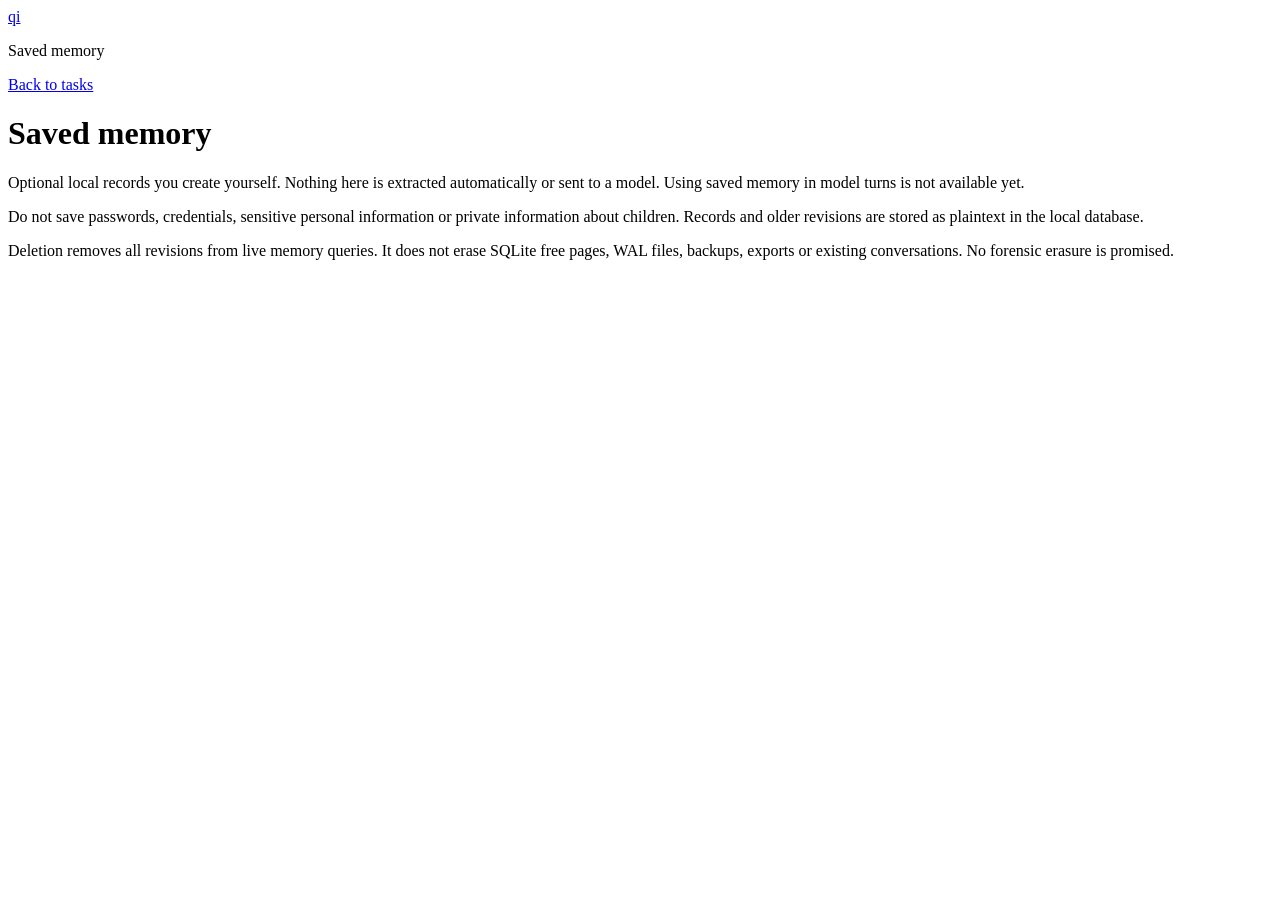
==== internal/webui/assets/memory.html @ 31133cab "feat: add explicit memory management" ====
<!doctype html>
<html lang="en"><head><meta charset="utf-8"><meta name="viewport" content="width=device-width,initial-scale=1"><title>qi · Saved memory</title><link rel="stylesheet" href="/style.css"><script src="/memory.js" defer></script></head>
<body class="memory-page"><aside><a class="brand" href="/">qi</a><p>Saved memory</p><a href="/">Back to tasks</a></aside><main>
<header><h1>Saved memory</h1><button id="memory-logout" type="button" hidden>Sign out</button></header>
<p>Optional local records you create yourself. Nothing here is extracted automatically or sent to a model. Using saved memory in model turns is not available yet.</p>
<p>Do not save passwords, credentials, sensitive personal information or private information about children. Records and older revisions are stored as plaintext in the local database.</p>
<p id="memory-error" role="alert" hidden></p>
<section id="memory-protected" hidden>
<label for="memory-scope">Choose one scope to inspect</label><select id="memory-scope"><option value="">Choose a scope…</option><option value="global">Global (management only, never automatic sharing)</option></select>
<button id="memory-reload" type="button">Reload records</button>
<section id="memory-list" aria-label="Saved records"></section>
<form id="memory-form" hidden>
<h2 id="memory-heading">Create a record</h2><p id="memory-target"></p>
<label for="memory-content">Content (up to 4,096 UTF-8 bytes)</label><textarea id="memory-content" rows="3" maxlength="4096" required></textarea>
<label for="memory-source">Source or provenance (your description, not independently verified)</label><input id="memory-source" maxlength="512" required>
<label for="memory-kind">Kind</label><select id="memory-kind"><option value="preference">Preference</option><option value="verified">Verified (your assertion)</option><option value="inferred">Inferred</option></select>
<label for="memory-confidence">Confidence (0 to 1, your estimate)</label><input id="memory-confidence" type="number" min="0" max="1" step="0.01" value="1" required>
<label for="memory-private">Classification (metadata, not access control)</label><select id="memory-private"><option value="private">Private</option><option value="public">Public</option></select>
<label for="memory-expiry">Optional expiry (UTC ISO timestamp, e.g. 2027-01-01T00:00:00Z)</label><input id="memory-expiry" placeholder="No expiry">
<label><input id="memory-confirm" type="checkbox" required> I approve saving this exact content in the scope shown above, and confirm it contains no sensitive information or credentials.</label>
<button id="memory-save" type="submit">Save this record locally</button><button id="memory-cancel" type="button">Cancel edit / clear form</button>
</form>
</section>
<p>Deletion removes all revisions from live memory queries. It does not erase SQLite free pages, WAL files, backups, exports or existing conversations. No forensic erasure is promised.</p>
</main></body></html>
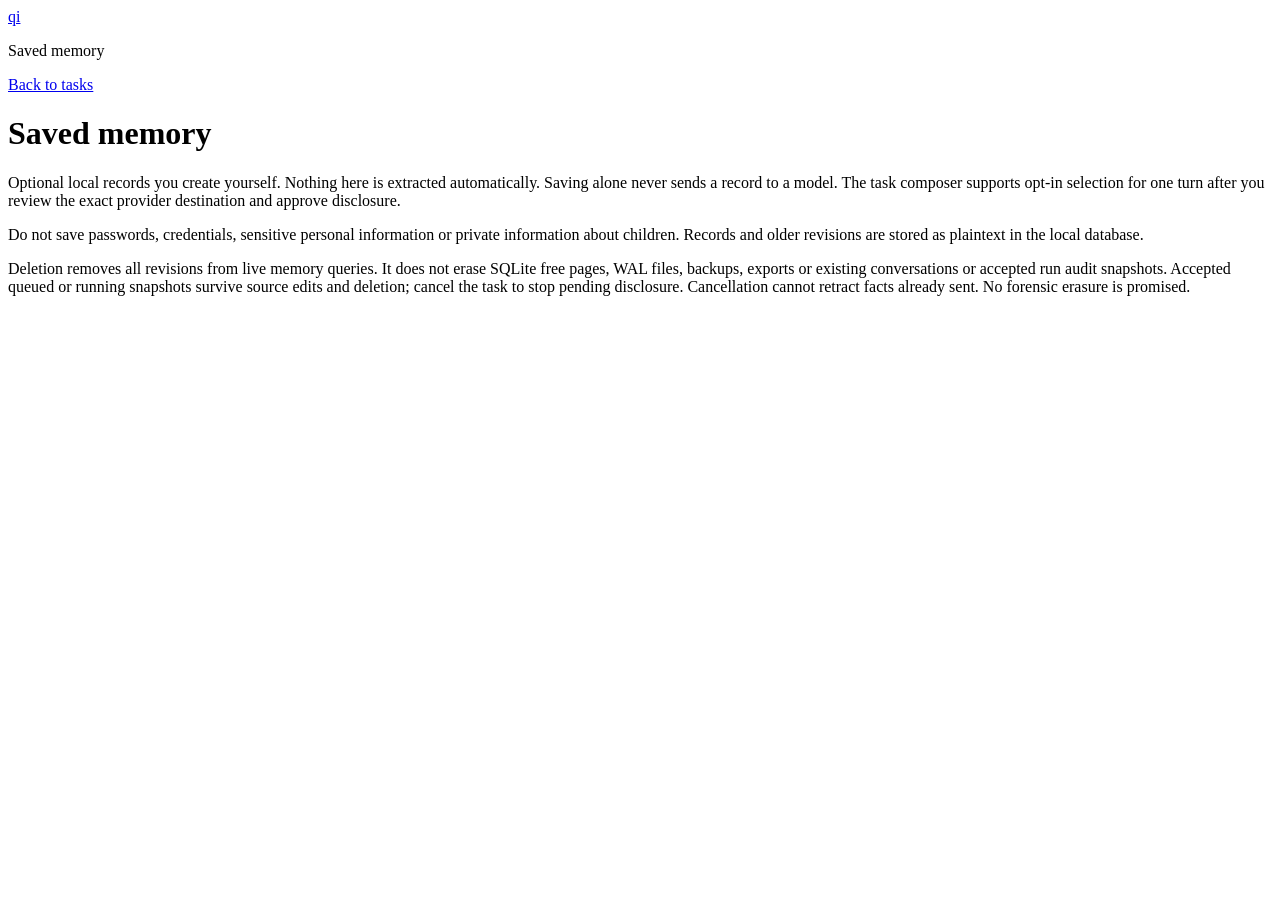
==== commit e8943042: "feat: add explicit per-turn memory selection" ====
--- a/internal/webui/assets/memory.html
+++ b/internal/webui/assets/memory.html
@@ -2,7 +2,7 @@
 <html lang="en"><head><meta charset="utf-8"><meta name="viewport" content="width=device-width,initial-scale=1"><title>qi · Saved memory</title><link rel="stylesheet" href="/style.css"><script src="/memory.js" defer></script></head>
 <body class="memory-page"><aside><a class="brand" href="/">qi</a><p>Saved memory</p><a href="/">Back to tasks</a></aside><main>
 <header><h1>Saved memory</h1><button id="memory-logout" type="button" hidden>Sign out</button></header>
-<p>Optional local records you create yourself. Nothing here is extracted automatically or sent to a model. Using saved memory in model turns is not available yet.</p>
+<p>Optional local records you create yourself. Nothing here is extracted automatically. Saving alone never sends a record to a model. The task composer supports opt-in selection for one turn after you review the exact provider destination and approve disclosure.</p>
 <p>Do not save passwords, credentials, sensitive personal information or private information about children. Records and older revisions are stored as plaintext in the local database.</p>
 <p id="memory-error" role="alert" hidden></p>
 <section id="memory-protected" hidden>
@@ -21,5 +21,5 @@
 <button id="memory-save" type="submit">Save this record locally</button><button id="memory-cancel" type="button">Cancel edit / clear form</button>
 </form>
 </section>
-<p>Deletion removes all revisions from live memory queries. It does not erase SQLite free pages, WAL files, backups, exports or existing conversations. No forensic erasure is promised.</p>
+<p>Deletion removes all revisions from live memory queries. It does not erase SQLite free pages, WAL files, backups, exports or existing conversations or accepted run audit snapshots. Accepted queued or running snapshots survive source edits and deletion; cancel the task to stop pending disclosure. Cancellation cannot retract facts already sent. No forensic erasure is promised.</p>
 </main></body></html>
